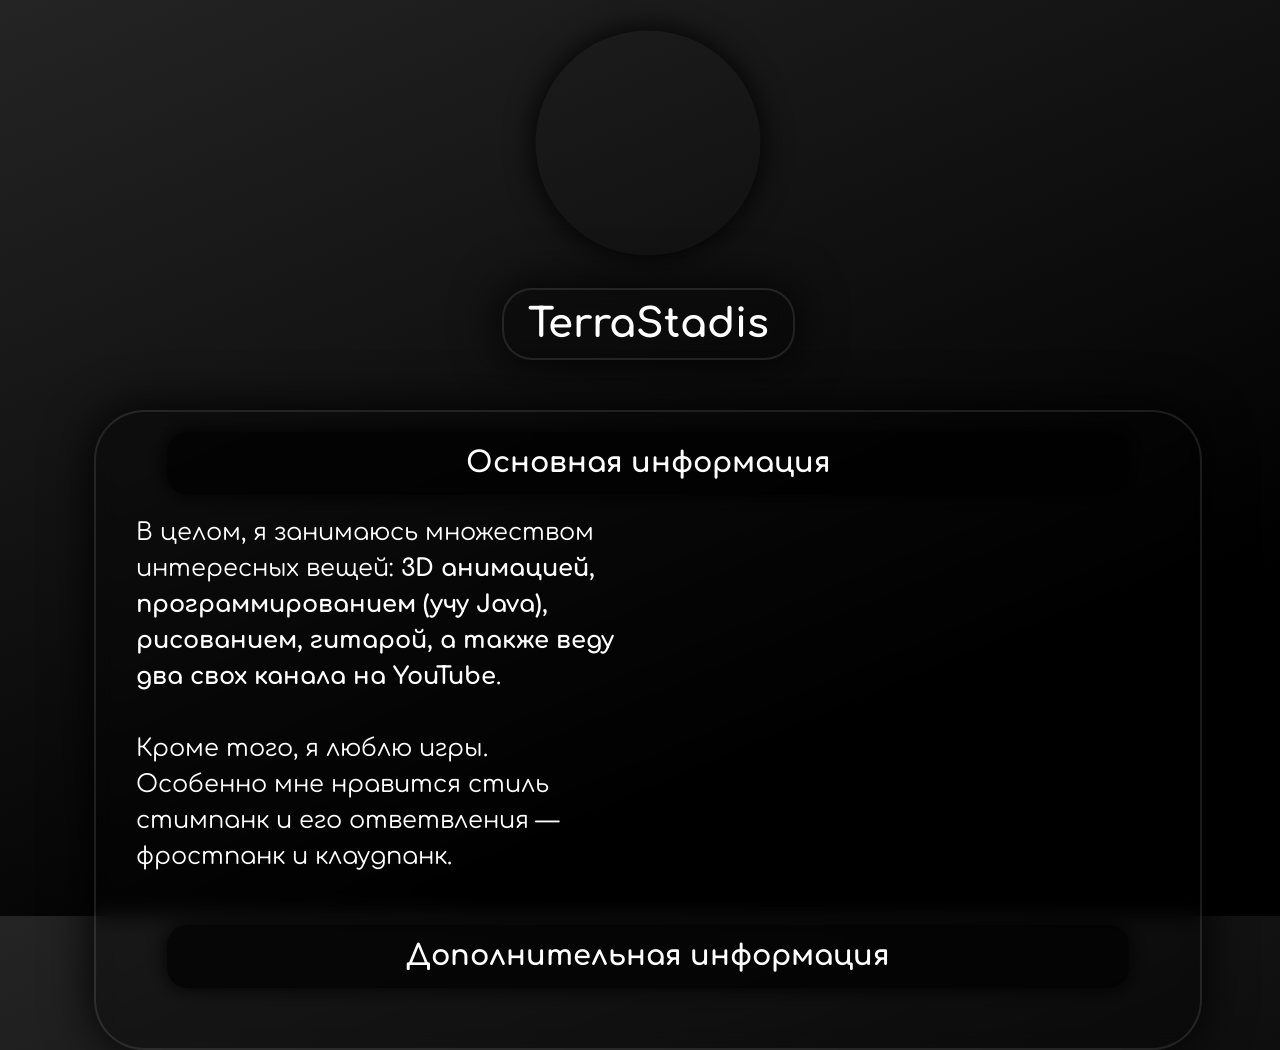
==== TerraStadis.html @ f281a2f8 "Создание" ====
<!DOCTYPE html>
<html lang="ru">
<head>
    <meta charset="UTF-8">
    <meta name="viewport" content="width=device-width, initial-scale=1.0">
    <link rel="stylesheet" href="TerraStadis.css">
    <title>TerraStadis</title>
</head>
<body>
<div class="background"></div>

    <center>
      <div class="Иконка" alt="Иконка"></div>

      <div class="Имя-фон">
        <span class="Имя-текст">TerraStadis</span>
      </div>

      <div class="Описание-главное">
        <div class="Описание-заголовок">Основная информация</div>
        <div class="Описание-текст">В целом, я занимаюсь множеством интересных вещей: <b>3D анимацией, программированием (учу Java), рисованием, гитарой, а также веду два свох канала на YouTube</b>.<br><br>Кроме того, я люблю игры. <br>Особенно мне нравится стиль стимпанк и его ответвления — фростпанк и клаудпанк.</div>
        <div class="Описание-изображение-карта"></div>
        <div class="Описание-заголовок">Дополнительная информация</div>
      </div>

    </center>



</body>
</html>
---- TerraStadis.css ----
@import url('https://fonts.googleapis.com/css2?family=Comfortaa:wght@300..700&display=swap');


body {
  display: flex;
  justify-content: center;
  align-content: center;
  background: linear-gradient(157deg,rgba(36, 36, 36, 1) 0%, rgba(0, 0, 0, 1) 76%);
  height: 100vh;
  width: 100vw;
}

.background {
  height: 100vh;
  width: 100vw;
  top:-10px;
  left:-20px;
  background-image: url("https://img.goodfon.ru/original/2560x1600/c/48/satsuriku-no-tenshi-angel-krovoprolitiia-paren-devushka-zlos.jpg");
  background-repeat: no-repeat;
  background-size: cover;
  background-position: left;
  filter: brightness(.16);
  z-index: -1;
  position: fixed;
}

.Иконка {
  margin-top: 60px;
  background-image: url("https://static.wikia.nocookie.net/pressure/images/8/8b/New_0-0.png/revision/latest?cb=20241006120701&path-prefix=ru");
  background-size: 180px;
  background-repeat: no-repeat;
  background-position: center;
  /* position: fixed; */
  /* display: flex; */
  transform: scale(1.5);
  border-radius: 50%;
  width:150px;
  height: 150px;
  z-index: 10;
  box-shadow: 0 0 20px rgba(0,0,0,1);
}


.Имя-фон {
  margin-top: 70px;
  width:auto;
  height: auto;
  z-index: 1;


  display: inline-block;
  padding: 12px 24px;

  background: rgba(0,0,0,.3);

  border: 2px solid rgba(255, 255, 255, 0.1);
  border-radius: 30px;
  backdrop-filter: blur(10px);

  box-shadow: 0 0 50px rgba(0,0,0,1);
}

.Имя-текст {
  color: white;
  font-family: Comfortaa;
  font-weight: bolder;
  font-size: 250%;
  text-align: center;
}

.Описание-главное {
  z-index: 1;
  margin-top: 50px;
  backdrop-filter: blur(10px);
  background: rgba(0,0,0,.3);

  border: 2px solid rgba(255, 255, 255, 0.1);
  border-radius: 50px;
  width: 80vw;
  height: auto;

  text-align: left;
  padding: 0px 40px 40px 40px;

  box-shadow: 0 0 50px rgba(0,0,0,1);
}

.Описание-заголовок {
  width: 90%;
  padding: 10px 20px;
  height: auto;
  color: white;
  line-height: 1.5;
  font-family: Comfortaa;
  font-weight: bolder;
  font-size: 180%;
  text-align: center;
  margin: 20px auto 20px auto;
  background-color: rgba(0,0,0,.7);
  box-shadow: 0 0 20px rgba(00, 0, 0, 1);
  border-radius: 20px;
  filter: blur(.5);
}


.Описание-текст {
  width: 50%;
  height: auto;
  color: white;
  line-height: 1.5;
  font-family: Comfortaa;
  font-weight: normal;
  font-size: 150%;
  text-align: left;
  margin: 0px 0px 50px 0px;
}

.Описание-изображение-карта {
  background-image: url("https://static.wikia.nocookie.net/pressure/images/0/09/Terra%27s_Card.png/revision/latest/scale-to-width-down/499?cb=20250627085932&path-prefix=ru");
  text-align: right;
  width: auto;
  height: auto;
}
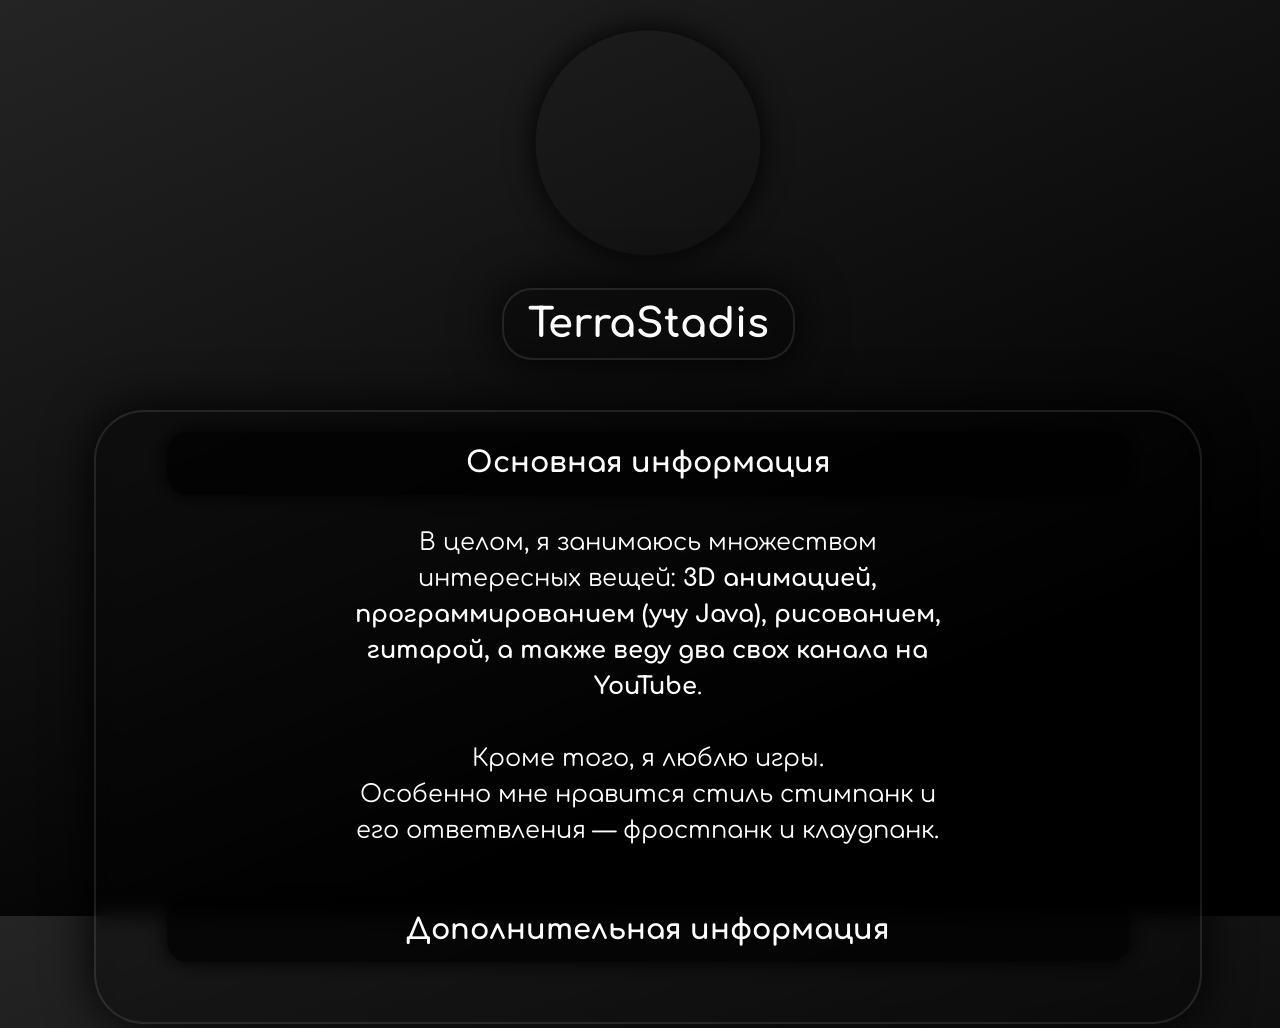
==== commit 3664151b: "Обновление" ====
--- a/TerraStadis.html
+++ b/TerraStadis.html
@@ -19,7 +19,7 @@
       <div class="Описание-главное">
         <div class="Описание-заголовок">Основная информация</div>
         <div class="Описание-текст">В целом, я занимаюсь множеством интересных вещей: <b>3D анимацией, программированием (учу Java), рисованием, гитарой, а также веду два свох канала на YouTube</b>.<br><br>Кроме того, я люблю игры. <br>Особенно мне нравится стиль стимпанк и его ответвления — фростпанк и клаудпанк.</div>
-        <div class="Описание-изображение-карта"></div>
+        <div class="gear"></div>
         <div class="Описание-заголовок">Дополнительная информация</div>
       </div>
 
--- a/TerraStadis.css
+++ b/TerraStadis.css
@@ -45,7 +45,7 @@
   margin-top: 70px;
   width:auto;
   height: auto;
-  z-index: 1;
+  z-index: 10;
 
 
   display: inline-block;
@@ -69,23 +69,28 @@
 }
 
 .Описание-главное {
-  z-index: 1;
+  display: inline-block;
+  z-index: 5;
   margin-top: 50px;
   backdrop-filter: blur(10px);
   background: rgba(0,0,0,.3);
+
+  overflow: hidden;
 
   border: 2px solid rgba(255, 255, 255, 0.1);
   border-radius: 50px;
   width: 80vw;
   height: auto;
 
-  text-align: left;
+  text-align: center;
   padding: 0px 40px 40px 40px;
 
   box-shadow: 0 0 50px rgba(0,0,0,1);
 }
 
 .Описание-заголовок {
+  z-index: 8;
+  gap: 20px;
   width: 90%;
   padding: 10px 20px;
   height: auto;
@@ -104,20 +109,43 @@
 
 
 .Описание-текст {
-  width: 50%;
+  z-index: 7;
+  display: inline-block;
+  width: 60%;
   height: auto;
   color: white;
   line-height: 1.5;
   font-family: Comfortaa;
   font-weight: normal;
   font-size: 150%;
-  text-align: left;
-  margin: 0px 0px 50px 0px;
+  text-align: center;
+  margin: 10px 0px 30px 0px;
 }
 
-.Описание-изображение-карта {
-  background-image: url("https://static.wikia.nocookie.net/pressure/images/0/09/Terra%27s_Card.png/revision/latest/scale-to-width-down/499?cb=20250627085932&path-prefix=ru");
-  text-align: right;
-  width: auto;
-  height: auto;
+.gear {
+  z-index: 1;
+
+  position: absolute;
+  top: 400px;
+  right: -360px;
+
+  width: 640px;
+  height: 640px;
+
+  background-image: url("https://www.svgrepo.com/show/479352/gear.svg");
+  background-size: cover;
+  background-repeat: no-repeat;
+  background-position: center;
+
+  opacity: .2;
+
+  filter: invert(1);
+  filter: blur(1);
+
+  animation: spin 80s linear infinite;
 }
+
+@keyframes spin {
+  0% {transform: rotate(0deg);}
+  100% {transform: rotate(360deg);}
+}
